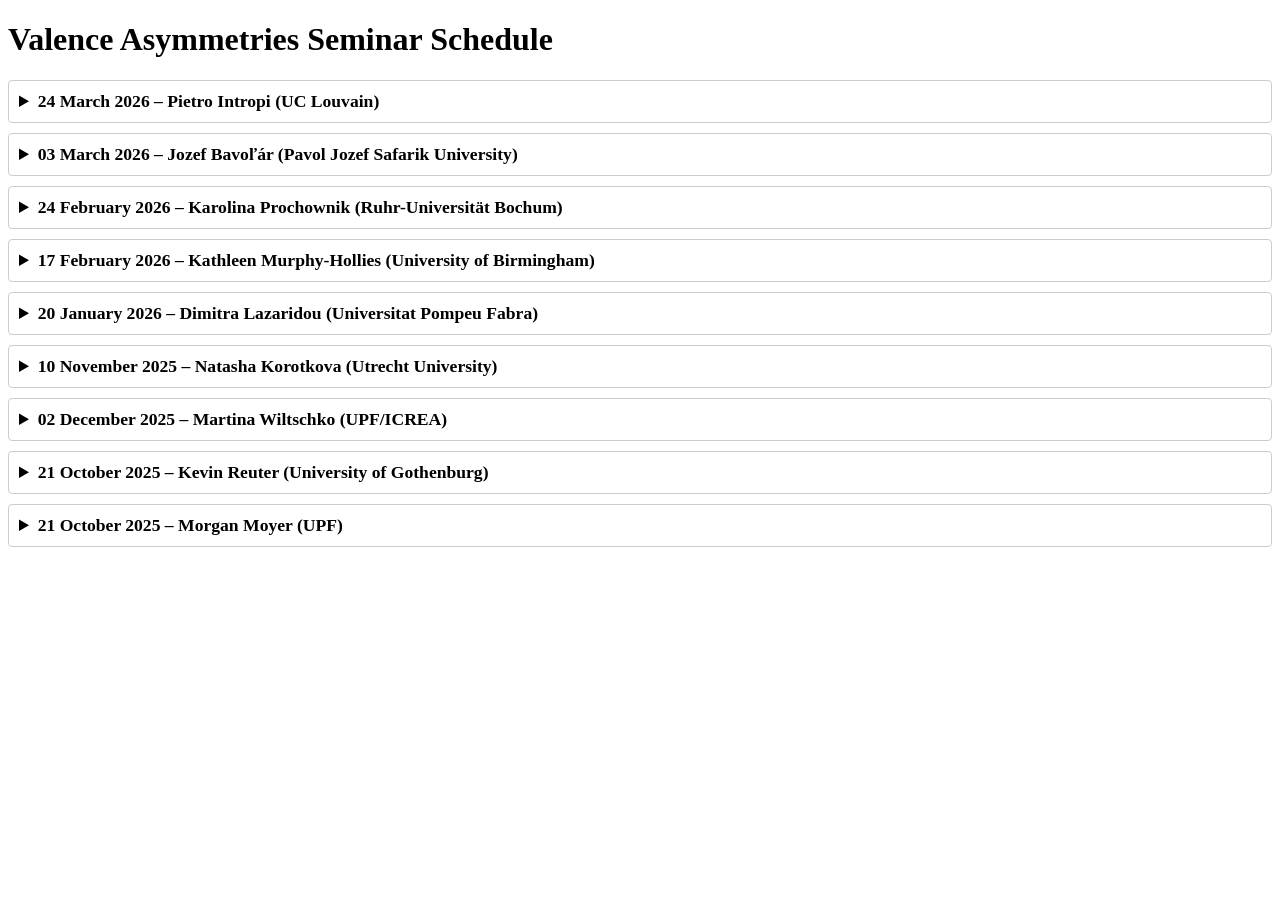
==== index.html @ 58beb97d "made sched page index" ====
<!DOCTYPE html>
<html lang="en">
<head>
  <meta charset="UTF-8">
  <title>Valence Asymmetries Seminar Schedule</title>
  <style>
    details {
      margin: 10px 0;
      border: 1px solid #ccc;
      border-radius: 4px;
      padding: 10px;
    }
    summary {
      cursor: pointer;
      font-weight: bold;
      font-size: 1.1em;
    }
    .speaker-info {
      margin-top: 10px;
      padding-left: 20px;
    }
    .embed-container {
      margin-top: 15px;
      border: 1px solid #ddd;
      border-radius: 4px;
      padding: 10px;
      background-color: #fafafa;
    }
    .embed-container iframe {
      width: 100%;
      height: 400px;
      border: none;
    }
    .embed-placeholder {
      color: #666;
      font-style: italic;
    }
  </style>
</head>
<body>
  <h1>Valence Asymmetries Seminar Schedule</h1>

  <!-- Speaker 1: Most recent -->
  <details>
    <summary>24 March 2026 – Pietro Intropi (UC Louvain)</summary>
    <div class="speaker-info">
      <p><strong>Time:</strong> 12:00 – 13:30</p>
      <div class="embed-container">

        <iframe src="TBD" title="Pietro Intropi - 24 March 2026"></iframe>
        <!-- If no document is available, you can show a placeholder message instead:
        <p class="embed-placeholder">Document will be uploaded soon.</p>
        -->
      </div>
    </div>
  </details>

  <details>
    <summary>03 March 2026 – Jozef Bavoľár (Pavol Jozef Safarik University)</summary>
    <div class="speaker-info">
      <p><strong>Time:</strong> 12:00 – 13:30</p>
      <div class="embed-container">
        <iframe src="https://drive.google.com/drive/u/2/folders/1ffkx4p3bu_Vl2UDKdbYZls8PVN6vrE1I" title="Jozef Bavoľár - 03 March 2026"></iframe>
      </div>
    </div>
  </details>

  <details>
    <summary>24 February 2026 – Karolina Prochownik (Ruhr-Universität Bochum)</summary>
    <div class="speaker-info">
      <p><strong>Time:</strong> 12:00 – 13:30</p>
      <div class="embed-container">
        <iframe src="PATH_TO_YOUR_DOCUMENT_HERE" title="Karolina Prochownik - 24 February 2026"></iframe>
      </div>
    </div>
  </details>

  <details>
    <summary>17 February 2026 – Kathleen Murphy-Hollies (University of Birmingham)</summary>
    <div class="speaker-info">
      <p><strong>Time:</strong> 12:00 – 13:30</p>
      <p><strong>Talk:</strong> "Valence Asymmetries in Adopting..."</p>
      <div class="embed-container">
        <iframe src="PATH_TO_YOUR_DOCUMENT_HERE" title="Kathleen Murphy-Hollies - 17 February 2026"></iframe>
      </div>
    </div>
  </details>

  <details>
    <summary>20 January 2026 – Dimitra Lazaridou (Universitat Pompeu Fabra)</summary>
    <div class="speaker-info">
      <p><strong>Time:</strong> 12:00 – 13:30</p>
      <p><strong>Talk:</strong> "Generics Across Languages: first impressions of developing and using a cross-linguistic toolkit"</p>
      <div class="embed-container">
        <iframe src="PATH_TO_YOUR_DOCUMENT_HERE" title="Dimitra Lazaridou - 20 January 2026"></iframe>
      </div>
    </div>
  </details>

  <details>
    <summary>10 November 2025 – Natasha Korotkova (Utrecht University)</summary>
    <div class="speaker-info">
      <p><strong>Time:</strong> 12:00 – 13:30</p>
      <div class="embed-container">
        <iframe src="PATH_TO_YOUR_DOCUMENT_HERE" title="Natasha Korotkova - 10 November 2025"></iframe>
      </div>
    </div>
  </details>

  <details>
    <summary>02 December 2025 – Martina Wiltschko (UPF/ICREA)</summary>
    <div class="speaker-info">
      <p><strong>Time:</strong> 12:00 – 13:30</p>
      <p><strong>Talk:</strong> "What's in a mirative? And how did it get there?"</p>
      <div class="embed-container">
        <iframe src="PATH_TO_YOUR_DOCUMENT_HERE" title="Martina Wiltschko - 02 December 2025"></iframe>
      </div>
    </div>
  </details>

  <details>
    <summary>21 October 2025 – Kevin Reuter (University of Gothenburg)</summary>
    <div class="speaker-info">
      <p><strong>Time:</strong> 12:00 – 13:30</p>
      <p><strong>Speaker profile:</strong> <a href="https://www.gu.se/en/about/find-staff/kevinreuter" target="_blank">https://www.gu.se/en/about/find-staff/kevinreuter</a></p>
      <div class="embed-container">
        <iframe src="https://drive.google.com/file/d/1AjoQsitcBl03MBVZKU-Ve7ttAIDjQERJ/view?usp=sharing" title="Kevin Reuter - 21 October 2025"></iframe>
      </div>
    </div>
  </details>

  <details>
    <summary>21 October 2025 – Morgan Moyer (UPF)</summary>
    <div class="speaker-info">
      <p><strong>Time:</strong> 12:00 – 13:30</p>
      <div class="embed-container">
        <iframe src="PATH_TO_YOUR_DOCUMENT_HERE" title="Morgan Moyer - 21 October 2025"></iframe>
      </div>
    </div>
  </details>

  <!-- Add more speakers here as you obtain them from the full programme -->

</body>
</html>
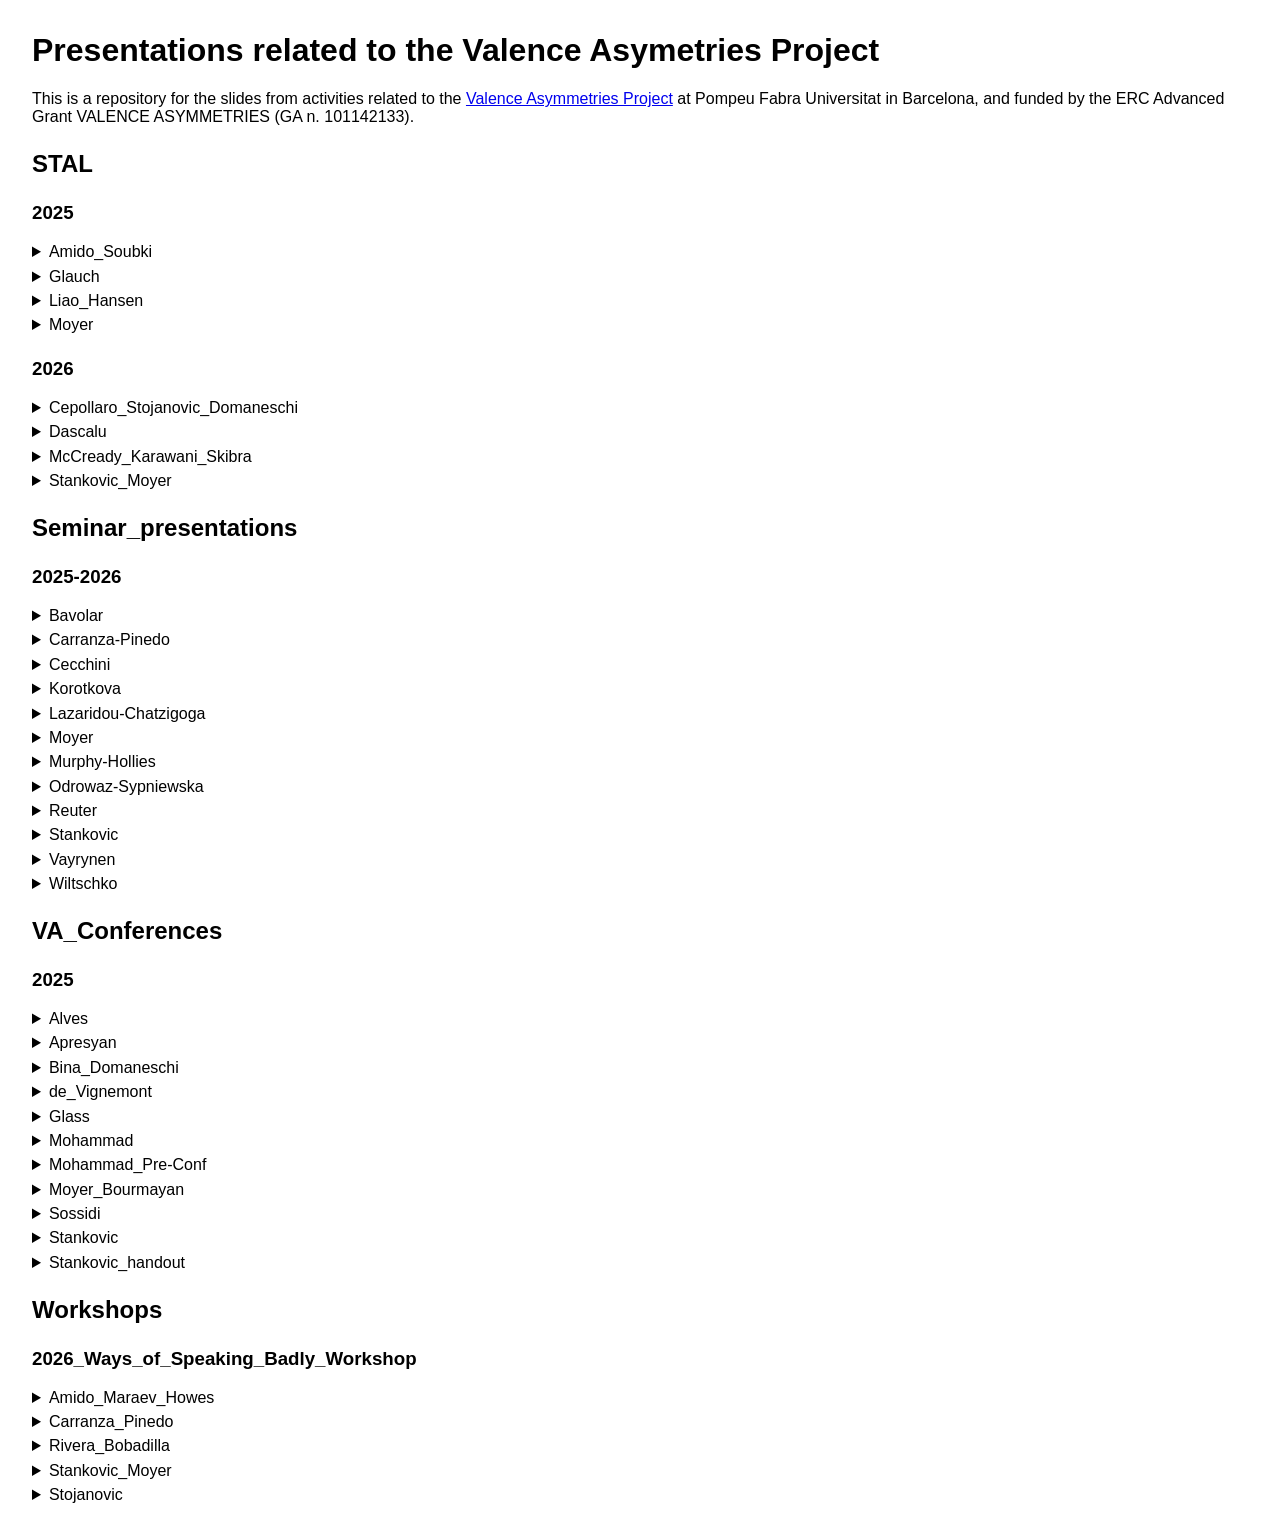
==== commit 9e0de02b: "added correct info" ====
--- a/index.html
+++ b/index.html
@@ -1,145 +1,318 @@
 <!DOCTYPE html>
-<html lang="en">
+<html>
 <head>
-  <meta charset="UTF-8">
-  <title>Valence Asymmetries Seminar Schedule</title>
+  <meta charset='UTF-8'>
+  <title>Presentations related to the Valence Asymetries Project</title>
   <style>
-    details {
-      margin: 10px 0;
-      border: 1px solid #ccc;
-      border-radius: 4px;
-      padding: 10px;
-    }
-    summary {
-      cursor: pointer;
-      font-weight: bold;
-      font-size: 1.1em;
-    }
-    .speaker-info {
-      margin-top: 10px;
-      padding-left: 20px;
-    }
-    .embed-container {
-      margin-top: 15px;
-      border: 1px solid #ddd;
-      border-radius: 4px;
-      padding: 10px;
-      background-color: #fafafa;
-    }
-    .embed-container iframe {
-      width: 100%;
-      height: 400px;
-      border: none;
-    }
-    .embed-placeholder {
-      color: #666;
-      font-style: italic;
-    }
+    body { font-family: sans-serif; margin: 2rem; }
+    h1, h2, h3 { margin-top: 1.5rem; }
+    details { margin: 0.4rem 0; }
+    .speaker-info { margin-left: 1rem; }
+    .embed-container a { text-decoration: none; }
   </style>
 </head>
 <body>
-  <h1>Valence Asymmetries Seminar Schedule</h1>
+<h1>Presentations related to the Valence Asymetries Project</h1>
+    <p>
+      This is a repository for the slides from activities related to the <a href="https://www.upf.edu/web/valence-asymmetries">Valence Asymmetries Project</a> at Pompeu Fabra Universitat in Barcelona, and funded by the ERC Advanced Grant VALENCE ASYMMETRIES (GA n. 101142133).
+    </p>
 
-  <!-- Speaker 1: Most recent -->
-  <details>
-    <summary>24 March 2026 – Pietro Intropi (UC Louvain)</summary>
-    <div class="speaker-info">
-      <p><strong>Time:</strong> 12:00 – 13:30</p>
-      <div class="embed-container">
-
-        <iframe src="TBD" title="Pietro Intropi - 24 March 2026"></iframe>
-        <!-- If no document is available, you can show a placeholder message instead:
-        <p class="embed-placeholder">Document will be uploaded soon.</p>
-        -->
-      </div>
-    </div>
-  </details>
-
-  <details>
-    <summary>03 March 2026 – Jozef Bavoľár (Pavol Jozef Safarik University)</summary>
-    <div class="speaker-info">
-      <p><strong>Time:</strong> 12:00 – 13:30</p>
-      <div class="embed-container">
-        <iframe src="https://drive.google.com/drive/u/2/folders/1ffkx4p3bu_Vl2UDKdbYZls8PVN6vrE1I" title="Jozef Bavoľár - 03 March 2026"></iframe>
-      </div>
-    </div>
-  </details>
-
-  <details>
-    <summary>24 February 2026 – Karolina Prochownik (Ruhr-Universität Bochum)</summary>
-    <div class="speaker-info">
-      <p><strong>Time:</strong> 12:00 – 13:30</p>
-      <div class="embed-container">
-        <iframe src="PATH_TO_YOUR_DOCUMENT_HERE" title="Karolina Prochownik - 24 February 2026"></iframe>
-      </div>
-    </div>
-  </details>
-
-  <details>
-    <summary>17 February 2026 – Kathleen Murphy-Hollies (University of Birmingham)</summary>
-    <div class="speaker-info">
-      <p><strong>Time:</strong> 12:00 – 13:30</p>
-      <p><strong>Talk:</strong> "Valence Asymmetries in Adopting..."</p>
-      <div class="embed-container">
-        <iframe src="PATH_TO_YOUR_DOCUMENT_HERE" title="Kathleen Murphy-Hollies - 17 February 2026"></iframe>
-      </div>
-    </div>
-  </details>
-
-  <details>
-    <summary>20 January 2026 – Dimitra Lazaridou (Universitat Pompeu Fabra)</summary>
-    <div class="speaker-info">
-      <p><strong>Time:</strong> 12:00 – 13:30</p>
-      <p><strong>Talk:</strong> "Generics Across Languages: first impressions of developing and using a cross-linguistic toolkit"</p>
-      <div class="embed-container">
-        <iframe src="PATH_TO_YOUR_DOCUMENT_HERE" title="Dimitra Lazaridou - 20 January 2026"></iframe>
-      </div>
-    </div>
-  </details>
-
-  <details>
-    <summary>10 November 2025 – Natasha Korotkova (Utrecht University)</summary>
-    <div class="speaker-info">
-      <p><strong>Time:</strong> 12:00 – 13:30</p>
-      <div class="embed-container">
-        <iframe src="PATH_TO_YOUR_DOCUMENT_HERE" title="Natasha Korotkova - 10 November 2025"></iframe>
-      </div>
-    </div>
-  </details>
-
-  <details>
-    <summary>02 December 2025 – Martina Wiltschko (UPF/ICREA)</summary>
-    <div class="speaker-info">
-      <p><strong>Time:</strong> 12:00 – 13:30</p>
-      <p><strong>Talk:</strong> "What's in a mirative? And how did it get there?"</p>
-      <div class="embed-container">
-        <iframe src="PATH_TO_YOUR_DOCUMENT_HERE" title="Martina Wiltschko - 02 December 2025"></iframe>
-      </div>
-    </div>
-  </details>
-
-  <details>
-    <summary>21 October 2025 – Kevin Reuter (University of Gothenburg)</summary>
-    <div class="speaker-info">
-      <p><strong>Time:</strong> 12:00 – 13:30</p>
-      <p><strong>Speaker profile:</strong> <a href="https://www.gu.se/en/about/find-staff/kevinreuter" target="_blank">https://www.gu.se/en/about/find-staff/kevinreuter</a></p>
-      <div class="embed-container">
-        <iframe src="https://drive.google.com/file/d/1AjoQsitcBl03MBVZKU-Ve7ttAIDjQERJ/view?usp=sharing" title="Kevin Reuter - 21 October 2025"></iframe>
-      </div>
-    </div>
-  </details>
-
-  <details>
-    <summary>21 October 2025 – Morgan Moyer (UPF)</summary>
-    <div class="speaker-info">
-      <p><strong>Time:</strong> 12:00 – 13:30</p>
-      <div class="embed-container">
-        <iframe src="PATH_TO_YOUR_DOCUMENT_HERE" title="Morgan Moyer - 21 October 2025"></iframe>
-      </div>
-    </div>
-  </details>
-
-  <!-- Add more speakers here as you obtain them from the full programme -->
-
+<h2>STAL</h2>
+<h3>2025</h3>
+  <details>
+    <summary>Amido_Soubki</summary>
+    <div class="speaker-info">
+      <div class="embed-container">
+        <a href="docs/STAL/2025/Amido_Soubki.pdf" target="_blank">Slides</a>
+      </div>
+    </div>
+  </details>
+  <details>
+    <summary>Glauch</summary>
+    <div class="speaker-info">
+      <div class="embed-container">
+        <a href="docs/STAL/2025/Glauch.pdf" target="_blank">Slides</a>
+      </div>
+    </div>
+  </details>
+  <details>
+    <summary>Liao_Hansen</summary>
+    <div class="speaker-info">
+      <div class="embed-container">
+        <a href="docs/STAL/2025/Liao_Hansen.pdf" target="_blank">Slides</a>
+      </div>
+    </div>
+  </details>
+  <details>
+    <summary>Moyer</summary>
+    <div class="speaker-info">
+      <div class="embed-container">
+        <a href="docs/STAL/2025/Moyer.pdf" target="_blank">Slides</a>
+      </div>
+    </div>
+  </details>
+<h3>2026</h3>
+  <details>
+    <summary>Cepollaro_Stojanovic_Domaneschi</summary>
+    <div class="speaker-info">
+      <div class="embed-container">
+        <a href="docs/STAL/2026/Cepollaro_Stojanovic_Domaneschi.pdf" target="_blank">Slides</a>
+      </div>
+    </div>
+  </details>
+  <details>
+    <summary>Dascalu</summary>
+    <div class="speaker-info">
+      <div class="embed-container">
+        <a href="docs/STAL/2026/Dascalu.pdf" target="_blank">Slides</a>
+      </div>
+    </div>
+  </details>
+  <details>
+    <summary>McCready_Karawani_Skibra</summary>
+    <div class="speaker-info">
+      <div class="embed-container">
+        <a href="docs/STAL/2026/McCready_Karawani_Skibra.pdf" target="_blank">Slides</a>
+      </div>
+    </div>
+  </details>
+  <details>
+    <summary>Stankovic_Moyer</summary>
+    <div class="speaker-info">
+      <div class="embed-container">
+        <a href="docs/STAL/2026/Stankovic_Moyer.pdf" target="_blank">Slides</a>
+      </div>
+    </div>
+  </details>
+<h2>Seminar_presentations</h2>
+<h3>2025-2026</h3>
+  <details>
+    <summary>Bavolar</summary>
+    <div class="speaker-info">
+      <div class="embed-container">
+        <a href="docs/Seminar_presentations/2025-2026/Bavolar.pdf" target="_blank">Slides</a>
+      </div>
+    </div>
+  </details>
+  <details>
+    <summary>Carranza-Pinedo</summary>
+    <div class="speaker-info">
+      <div class="embed-container">
+        <a href="docs/Seminar_presentations/2025-2026/Carranza-Pinedo.pdf" target="_blank">Slides</a>
+      </div>
+    </div>
+  </details>
+  <details>
+    <summary>Cecchini</summary>
+    <div class="speaker-info">
+      <div class="embed-container">
+        <a href="docs/Seminar_presentations/2025-2026/Cecchini.pdf" target="_blank">Slides</a>
+      </div>
+    </div>
+  </details>
+  <details>
+    <summary>Korotkova</summary>
+    <div class="speaker-info">
+      <div class="embed-container">
+        <a href="docs/Seminar_presentations/2025-2026/Korotkova.pdf" target="_blank">Slides</a>
+      </div>
+    </div>
+  </details>
+  <details>
+    <summary>Lazaridou-Chatzigoga</summary>
+    <div class="speaker-info">
+      <div class="embed-container">
+        <a href="docs/Seminar_presentations/2025-2026/Lazaridou-Chatzigoga.pdf" target="_blank">Slides</a>
+      </div>
+    </div>
+  </details>
+  <details>
+    <summary>Moyer</summary>
+    <div class="speaker-info">
+      <div class="embed-container">
+        <a href="docs/Seminar_presentations/2025-2026/Moyer.pdf" target="_blank">Slides</a>
+      </div>
+    </div>
+  </details>
+  <details>
+    <summary>Murphy-Hollies</summary>
+    <div class="speaker-info">
+      <div class="embed-container">
+        <a href="docs/Seminar_presentations/2025-2026/Murphy-Hollies.pdf" target="_blank">Slides</a>
+      </div>
+    </div>
+  </details>
+  <details>
+    <summary>Odrowaz-Sypniewska</summary>
+    <div class="speaker-info">
+      <div class="embed-container">
+        <a href="docs/Seminar_presentations/2025-2026/Odrowaz-Sypniewska.pdf" target="_blank">Slides</a>
+      </div>
+    </div>
+  </details>
+  <details>
+    <summary>Reuter</summary>
+    <div class="speaker-info">
+      <div class="embed-container">
+        <a href="docs/Seminar_presentations/2025-2026/Reuter.pdf" target="_blank">Slides</a>
+      </div>
+    </div>
+  </details>
+  <details>
+    <summary>Stankovic</summary>
+    <div class="speaker-info">
+      <div class="embed-container">
+        <a href="docs/Seminar_presentations/2025-2026/Stankovic.pdf" target="_blank">Slides</a>
+      </div>
+    </div>
+  </details>
+  <details>
+    <summary>Vayrynen</summary>
+    <div class="speaker-info">
+      <div class="embed-container">
+        <a href="docs/Seminar_presentations/2025-2026/Vayrynen.pdf" target="_blank">Slides</a>
+      </div>
+    </div>
+  </details>
+  <details>
+    <summary>Wiltschko</summary>
+    <div class="speaker-info">
+      <div class="embed-container">
+        <a href="docs/Seminar_presentations/2025-2026/Wiltschko.pdf" target="_blank">Slides</a>
+      </div>
+    </div>
+  </details>
+<h2>VA_Conferences</h2>
+<h3>2025</h3>
+  <details>
+    <summary>Alves</summary>
+    <div class="speaker-info">
+      <div class="embed-container">
+        <a href="docs/VA_Conferences/2025/Alves.pdf" target="_blank">Slides</a>
+      </div>
+    </div>
+  </details>
+  <details>
+    <summary>Apresyan</summary>
+    <div class="speaker-info">
+      <div class="embed-container">
+        <a href="docs/VA_Conferences/2025/Apresyan.pdf" target="_blank">Slides</a>
+      </div>
+    </div>
+  </details>
+  <details>
+    <summary>Bina_Domaneschi</summary>
+    <div class="speaker-info">
+      <div class="embed-container">
+        <a href="docs/VA_Conferences/2025/Bina_Domaneschi.pdf" target="_blank">Slides</a>
+      </div>
+    </div>
+  </details>
+  <details>
+    <summary>de_Vignemont</summary>
+    <div class="speaker-info">
+      <div class="embed-container">
+        <a href="docs/VA_Conferences/2025/de_Vignemont.pdf" target="_blank">Slides</a>
+      </div>
+    </div>
+  </details>
+  <details>
+    <summary>Glass</summary>
+    <div class="speaker-info">
+      <div class="embed-container">
+        <a href="docs/VA_Conferences/2025/Glass.pdf" target="_blank">Slides</a>
+      </div>
+    </div>
+  </details>
+  <details>
+    <summary>Mohammad</summary>
+    <div class="speaker-info">
+      <div class="embed-container">
+        <a href="docs/VA_Conferences/2025/Mohammad.pdf" target="_blank">Slides</a>
+      </div>
+    </div>
+  </details>
+  <details>
+    <summary>Mohammad_Pre-Conf</summary>
+    <div class="speaker-info">
+      <div class="embed-container">
+        <a href="docs/VA_Conferences/2025/Mohammad_Pre-Conf.pdf" target="_blank">Slides</a>
+      </div>
+    </div>
+  </details>
+  <details>
+    <summary>Moyer_Bourmayan</summary>
+    <div class="speaker-info">
+      <div class="embed-container">
+        <a href="docs/VA_Conferences/2025/Moyer_Bourmayan.pdf" target="_blank">Slides</a>
+      </div>
+    </div>
+  </details>
+  <details>
+    <summary>Sossidi</summary>
+    <div class="speaker-info">
+      <div class="embed-container">
+        <a href="docs/VA_Conferences/2025/Sossidi.pdf" target="_blank">Slides</a>
+      </div>
+    </div>
+  </details>
+  <details>
+    <summary>Stankovic</summary>
+    <div class="speaker-info">
+      <div class="embed-container">
+        <a href="docs/VA_Conferences/2025/Stankovic.pdf" target="_blank">Slides</a>
+      </div>
+    </div>
+  </details>
+  <details>
+    <summary>Stankovic_handout</summary>
+    <div class="speaker-info">
+      <div class="embed-container">
+        <a href="docs/VA_Conferences/2025/Stankovic_handout.pdf" target="_blank">Slides</a>
+      </div>
+    </div>
+  </details>
+<h2>Workshops</h2>
+<h3>2026_Ways_of_Speaking_Badly_Workshop</h3>
+  <details>
+    <summary>Amido_Maraev_Howes</summary>
+    <div class="speaker-info">
+      <div class="embed-container">
+        <a href="docs/Workshops/2026_Ways_of_Speaking_Badly_Workshop/Amido_Maraev_Howes.pdf" target="_blank">Slides</a>
+      </div>
+    </div>
+  </details>
+  <details>
+    <summary>Carranza_Pinedo</summary>
+    <div class="speaker-info">
+      <div class="embed-container">
+        <a href="docs/Workshops/2026_Ways_of_Speaking_Badly_Workshop/Carranza_Pinedo.pdf" target="_blank">Slides</a>
+      </div>
+    </div>
+  </details>
+  <details>
+    <summary>Rivera_Bobadilla</summary>
+    <div class="speaker-info">
+      <div class="embed-container">
+        <a href="docs/Workshops/2026_Ways_of_Speaking_Badly_Workshop/Rivera_Bobadilla.pdf" target="_blank">Slides</a>
+      </div>
+    </div>
+  </details>
+  <details>
+    <summary>Stankovic_Moyer</summary>
+    <div class="speaker-info">
+      <div class="embed-container">
+        <a href="docs/Workshops/2026_Ways_of_Speaking_Badly_Workshop/Stankovic_Moyer.pdf" target="_blank">Slides</a>
+      </div>
+    </div>
+  </details>
+  <details>
+    <summary>Stojanovic</summary>
+    <div class="speaker-info">
+      <div class="embed-container">
+        <a href="docs/Workshops/2026_Ways_of_Speaking_Badly_Workshop/Stojanovic.pdf" target="_blank">Slides</a>
+      </div>
+    </div>
+  </details>
 </body>
 </html>
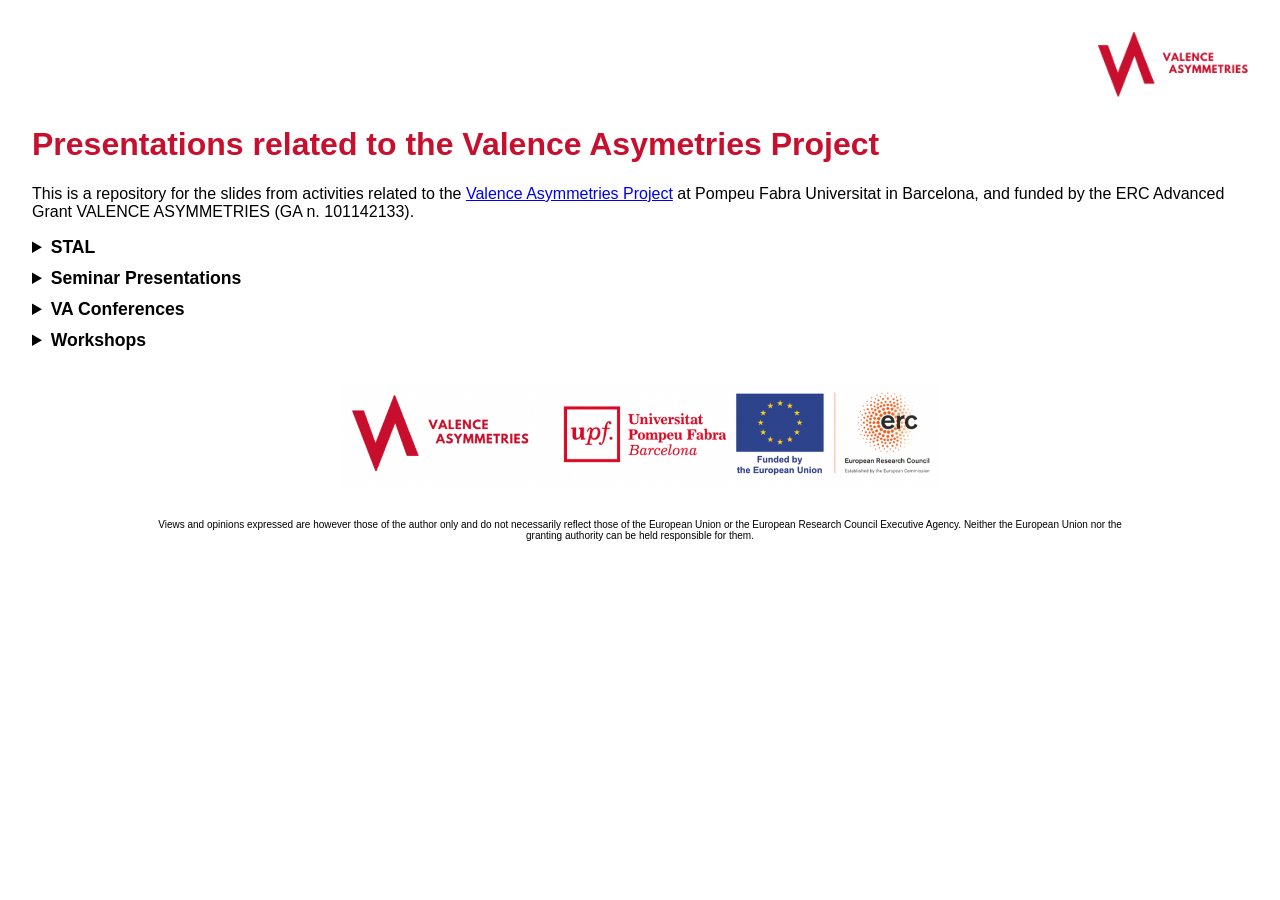
==== commit 4c50636b: "updated the site" ====
--- a/index.html
+++ b/index.html
@@ -1,23 +1,60 @@
 <!DOCTYPE html>
 <html>
 <head>
+
   <meta charset='UTF-8'>
   <title>Presentations related to the Valence Asymetries Project</title>
-  <style>
-    body { font-family: sans-serif; margin: 2rem; }
-    h1, h2, h3 { margin-top: 1.5rem; }
-    details { margin: 0.4rem 0; }
-    .speaker-info { margin-left: 1rem; }
-    .embed-container a { text-decoration: none; }
-  </style>
+
+    <link rel="stylesheet" href="css/style.css">
+
+    <title>&#x1F349 VA repo</title>
+    
+  </head>
+
+  <body>
+
+
+<div>
+  <nav class="site-nav">
+    <button class="nav-toggle" aria-expanded="false" aria-controls="nav-links">
+      ☰ Menu
+    </button>
+    <div id="nav-links" class="nav-links">
+      
+      <a href="https://www.upf.edu/web/valence-asymmetries">
+        <img width="150px" src="images/va-logo.png">
+        <!-- VA Home -->
+      </a>
+
+    
+  </nav>
+</div>
+
 </head>
+
 <body>
+
+<div class="image-wrapper">
+  <div class="spacer"></div>
+  <div class="spacer"></div>
+
+
+</div>
+
+
 <h1>Presentations related to the Valence Asymetries Project</h1>
     <p>
       This is a repository for the slides from activities related to the <a href="https://www.upf.edu/web/valence-asymmetries">Valence Asymmetries Project</a> at Pompeu Fabra Universitat in Barcelona, and funded by the ERC Advanced Grant VALENCE ASYMMETRIES (GA n. 101142133).
     </p>
 
-<h2>STAL</h2>
+<!-- <h2>STAL</h2> -->
+<details>
+  <summary class="details-summary">
+    STAL
+    <span class="caret"></span>
+  </summary>
+
+
 <h3>2025</h3>
   <details>
     <summary>Amido_Soubki</summary>
@@ -84,7 +121,16 @@
       </div>
     </div>
   </details>
-<h2>Seminar_presentations</h2>
+
+</details>
+
+<details>
+  <summary class="details-summary">
+    Seminar Presentations
+    <span class="caret"></span>
+  </summary>
+
+<!-- <h2>Seminar_presentations</h2> -->
 <h3>2025-2026</h3>
   <details>
     <summary>Bavolar</summary>
@@ -182,7 +228,15 @@
       </div>
     </div>
   </details>
-<h2>VA_Conferences</h2>
+</details>
+
+<details>
+  <summary class="details-summary">
+    VA Conferences
+    <span class="caret"></span>
+  </summary>
+
+<!-- <h2>VA_Conferences</h2> -->
 <h3>2025</h3>
   <details>
     <summary>Alves</summary>
@@ -272,7 +326,14 @@
       </div>
     </div>
   </details>
-<h2>Workshops</h2>
+</details>
+
+<details>
+  <summary class="details-summary">
+    Workshops
+    <span class="caret"></span>
+  </summary>
+<!-- <h2>Workshops</h2> -->
 <h3>2026_Ways_of_Speaking_Badly_Workshop</h3>
   <details>
     <summary>Amido_Maraev_Howes</summary>
@@ -314,5 +375,19 @@
       </div>
     </div>
   </details>
+</details>
+
+<div class="image-wrapper">
+  <div class="spacer"></div>
+  <div class="spacer"></div>
+
+  <img class="footer-image" src="images/spanish-labs.png" alt="Footer image">
+    <div class="footer-text">
+    <p>
+      Views and opinions expressed are however those of the author only and do not necessarily reflect those of the European Union or the European Research Council Executive Agency. Neither the European Union nor the granting authority can be held responsible for them.
+    </p>
+  <div class="footer-text">
+</div>
+
 </body>
 </html>
--- a/css/style.css
+++ b/css/style.css
@@ -0,0 +1,156 @@
+
+body { 
+  font-family: sans-serif; 
+  margin: 2rem; 
+}
+
+h1, h2, h3 { 
+  margin-top: 1.5rem; 
+  color: #c7102e;
+}
+
+details { 
+  margin: 0.4rem 0; 
+  margin: 10px 0;
+  border: none;
+  padding: 0;
+}
+.speaker-info { 
+  margin-left: 1rem; 
+}
+
+.embed-container a { 
+  text-decoration: none; 
+}  
+/* caret before text */
+.details-summary::before {
+  /*content: "▸";*/
+  display: inline-block;
+  margin-right: 0.5em;
+  transition: transform 0.2s ease;
+}
+.details-sub::before {
+  /*content: "▸";*/
+  display: inline-block;
+  margin-right: 1.5em;
+  transition: transform 0.2s ease;
+}
+
+summary {
+  cursor: pointer;
+  font-weight: bold;
+  font-size: 1.1em;
+}
+
+.speaker-info {
+  margin-top: 10px;
+  padding-left: 20px;
+}
+
+.embed-container {
+  margin-top: 15px;
+  border: none;
+  border-radius: 0;
+  padding: 0;
+  background-color: transparent;
+}
+
+.embed-container iframe {
+  width: 100%;
+  height: 400px;
+  border: none;
+}
+
+.embed-placeholder {
+  color: #666;
+  font-style: italic;
+}
+
+
+.site-nav {
+  display: flex;
+  justify-content: flex-end;
+  align-items: center;
+}
+
+/* reuse your existing link styles */
+.site-nav a {
+  margin-left: 20px;
+  font-size: 20px;
+  text-transform: uppercase;
+  color: #91d0ba;
+}
+
+.nav-toggle {
+  display: none; /* hidden on desktop */
+}
+
+/* Mobile layout */
+@media (max-width: 768px) {
+  .site-nav {
+    justify-content: space-between;
+  }
+
+  .nav-toggle {
+    display: inline-block;
+    background: none;
+    border: 1px solid #91d0ba;
+    color: #91d0ba;
+    padding: 6px 10px;
+    font-size: 16px;
+    text-transform: uppercase;
+  }
+
+  .nav-links {
+    display: none;
+    flex-direction: column;
+    width: 100%;
+    margin-top: 10px;
+  }
+
+  .nav-links a {
+    display: block;
+    margin: 8px 0;
+  }
+
+  .nav-links.open {
+    display: flex;
+  }
+}
+
+.footer-image {
+  display: block;
+  margin: 2rem auto 0 auto; /* top margin + center */
+  width: 600px;             /* exact width you want */
+  max-width: 100%;          /* ensures it never overflows container */
+  height: auto;             /* keep aspect ratio */
+}
+
+.footer-text {
+  display: block;
+  font-size: 10px;
+  text-align: center;
+  margin: 2rem auto 0 auto; /* top margin + center */
+  width: 1000px;             /* exact width you want */
+  max-width: 100%;          /* ensures it never overflows container */
+  height: auto;             /* keep aspect ratio */
+}
+
+.publications-table {
+  border: none;
+  border-collapse: collapse;
+  width: 100%;
+}
+.publications-table td {
+  border: none;
+  padding: 8px 0;
+  vertical-align: top;
+}
+.publications-table .year {
+  width: 80px;
+  font-weight: bold;
+  color: #666;
+}
+.publications-table .citation {
+  padding-left: 20px;
+}
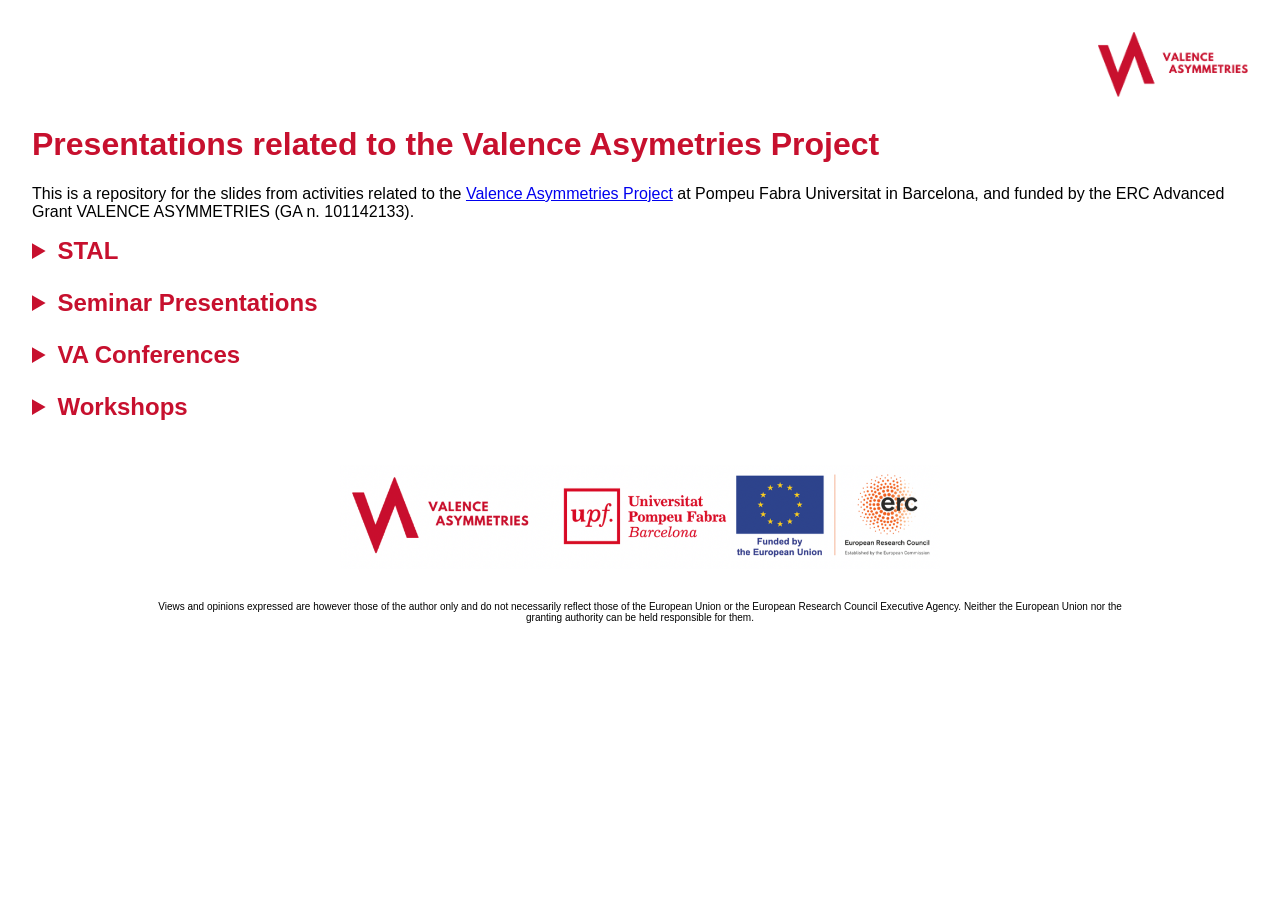
==== commit b5ec427a: "updated headings css" ====
--- a/index.html
+++ b/index.html
@@ -55,7 +55,11 @@
   </summary>
 
 
-<h3>2025</h3>
+<details class="subsection">
+  <summary>
+  2025
+  </summary>
+
   <details>
     <summary>Amido_Soubki</summary>
     <div class="speaker-info">
@@ -88,7 +92,13 @@
       </div>
     </div>
   </details>
-<h3>2026</h3>
+</details>
+
+<details class="subsection">
+  <summary>
+  2026
+  </summary>
+
   <details>
     <summary>Cepollaro_Stojanovic_Domaneschi</summary>
     <div class="speaker-info">
@@ -121,7 +131,7 @@
       </div>
     </div>
   </details>
-
+</details>
 </details>
 
 <details>
@@ -131,7 +141,11 @@
   </summary>
 
 <!-- <h2>Seminar_presentations</h2> -->
-<h3>2025-2026</h3>
+<details class="subsection">
+  <summary>
+  2025
+  -2026</summary>
+
   <details>
     <summary>Bavolar</summary>
     <div class="speaker-info">
@@ -229,15 +243,20 @@
     </div>
   </details>
 </details>
-
+</details>
+
+<!-- <h2>VA_Conferences</h2> -->
 <details>
   <summary class="details-summary">
     VA Conferences
     <span class="caret"></span>
   </summary>
 
-<!-- <h2>VA_Conferences</h2> -->
-<h3>2025</h3>
+<details class="subsection">
+  <summary>
+  2025
+  </summary>
+
   <details>
     <summary>Alves</summary>
     <div class="speaker-info">
@@ -326,6 +345,7 @@
       </div>
     </div>
   </details>
+</details>
 </details>
 
 <details>
@@ -334,7 +354,11 @@
     <span class="caret"></span>
   </summary>
 <!-- <h2>Workshops</h2> -->
-<h3>2026_Ways_of_Speaking_Badly_Workshop</h3>
+<details class="subsection">
+  <summary>
+  2026:
+   Ways of Speaking Badly Workshop</summary>
+
   <details>
     <summary>Amido_Maraev_Howes</summary>
     <div class="speaker-info">
@@ -375,6 +399,7 @@
       </div>
     </div>
   </details>
+</details>
 </details>
 
 <div class="image-wrapper">
--- a/css/style.css
+++ b/css/style.css
@@ -1,39 +1,28 @@
-
-body { 
-  font-family: sans-serif; 
-  margin: 2rem; 
-}
-
-h1, h2, h3 { 
-  margin-top: 1.5rem; 
+/* =========================
+   General
+   ========================= */
+
+body {
+  font-family: sans-serif;
+  margin: 2rem;
+}
+
+h1,
+h2,
+h3 {
+  margin-top: 1.5rem;
   color: #c7102e;
 }
 
-details { 
-  margin: 0.4rem 0; 
+
+/* =========================
+   Speaker / Details
+   ========================= */
+
+details {
   margin: 10px 0;
   border: none;
   padding: 0;
-}
-.speaker-info { 
-  margin-left: 1rem; 
-}
-
-.embed-container a { 
-  text-decoration: none; 
-}  
-/* caret before text */
-.details-summary::before {
-  /*content: "▸";*/
-  display: inline-block;
-  margin-right: 0.5em;
-  transition: transform 0.2s ease;
-}
-.details-sub::before {
-  /*content: "▸";*/
-  display: inline-block;
-  margin-right: 1.5em;
-  transition: transform 0.2s ease;
 }
 
 summary {
@@ -47,12 +36,72 @@
   padding-left: 20px;
 }
 
+/* Nested subsections */
+.subsection {
+  margin-left: 20px;
+  margin-top: 10px;
+}
+
+.subsection > summary {
+  font-size: 1em;
+  font-weight: bold;
+}
+
+.subsection > details {
+  margin-left: 20px;
+}
+
+
+/* Main section */
+details > summary {
+  cursor: pointer;
+  font-size: 1.5em;
+  font-weight: bold;
+  color: #c7102e;
+  margin: 12px 0;
+}
+
+
+/* Year / subsection */
+details.subsection {
+  margin-left: 20px;
+  font-size: 1.15em;
+}
+
+details.subsection > summary {
+  cursor: pointer;
+  font-size: 1em;
+  font-weight: bold;
+  color: #555;
+  margin: 8px 0;
+}
+
+
+/* Speaker */
+details.subsection > details {
+  margin-left: 20px;
+}
+
+details.subsection > details > summary {
+  cursor: pointer;
+  font-size: 0.95em;
+  font-weight: normal;
+  color: #333;
+}
+
+/* =========================
+   Embedded Content
+   ========================= */
+
 .embed-container {
   margin-top: 15px;
   border: none;
-  border-radius: 0;
   padding: 0;
-  background-color: transparent;
+  background: transparent;
+}
+
+.embed-container a {
+  text-decoration: none;
 }
 
 .embed-container iframe {
@@ -66,6 +115,10 @@
   font-style: italic;
 }
 
+
+/* =========================
+   Navigation
+   ========================= */
 
 .site-nav {
   display: flex;
@@ -73,7 +126,6 @@
   align-items: center;
 }
 
-/* reuse your existing link styles */
 .site-nav a {
   margin-left: 20px;
   font-size: 20px;
@@ -82,23 +134,78 @@
 }
 
 .nav-toggle {
-  display: none; /* hidden on desktop */
-}
-
-/* Mobile layout */
+  display: none;
+}
+
+
+/* =========================
+   Footer
+   ========================= */
+
+.footer-image {
+  display: block;
+  width: 600px;
+  max-width: 100%;
+  height: auto;
+  margin: 2rem auto 0;
+}
+
+.footer-text {
+  display: block;
+  width: 100%;
+  max-width: 1000px;
+  margin: 2rem auto 0;
+  font-size: 10px;
+  text-align: center;
+}
+
+
+/* =========================
+   Publications
+   ========================= */
+
+.publications-table {
+  width: 100%;
+  border: none;
+  border-collapse: collapse;
+}
+
+.publications-table td {
+  padding: 8px 0;
+  border: none;
+  vertical-align: top;
+}
+
+.publications-table .year {
+  width: 80px;
+  font-weight: bold;
+  color: #666;
+}
+
+.publications-table .citation {
+  padding-left: 20px;
+}
+
+
+/* =========================
+   Mobile
+   ========================= */
+
 @media (max-width: 768px) {
+
   .site-nav {
     justify-content: space-between;
   }
 
   .nav-toggle {
     display: inline-block;
+    padding: 6px 10px;
+    border: 1px solid #91d0ba;
     background: none;
-    border: 1px solid #91d0ba;
     color: #91d0ba;
-    padding: 6px 10px;
     font-size: 16px;
     text-transform: uppercase;
+    cursor: pointer;
   }
 
   .nav-links {
@@ -116,41 +223,4 @@
   .nav-links.open {
     display: flex;
   }
-}
-
-.footer-image {
-  display: block;
-  margin: 2rem auto 0 auto; /* top margin + center */
-  width: 600px;             /* exact width you want */
-  max-width: 100%;          /* ensures it never overflows container */
-  height: auto;             /* keep aspect ratio */
-}
-
-.footer-text {
-  display: block;
-  font-size: 10px;
-  text-align: center;
-  margin: 2rem auto 0 auto; /* top margin + center */
-  width: 1000px;             /* exact width you want */
-  max-width: 100%;          /* ensures it never overflows container */
-  height: auto;             /* keep aspect ratio */
-}
-
-.publications-table {
-  border: none;
-  border-collapse: collapse;
-  width: 100%;
-}
-.publications-table td {
-  border: none;
-  padding: 8px 0;
-  vertical-align: top;
-}
-.publications-table .year {
-  width: 80px;
-  font-weight: bold;
-  color: #666;
-}
-.publications-table .citation {
-  padding-left: 20px;
 }
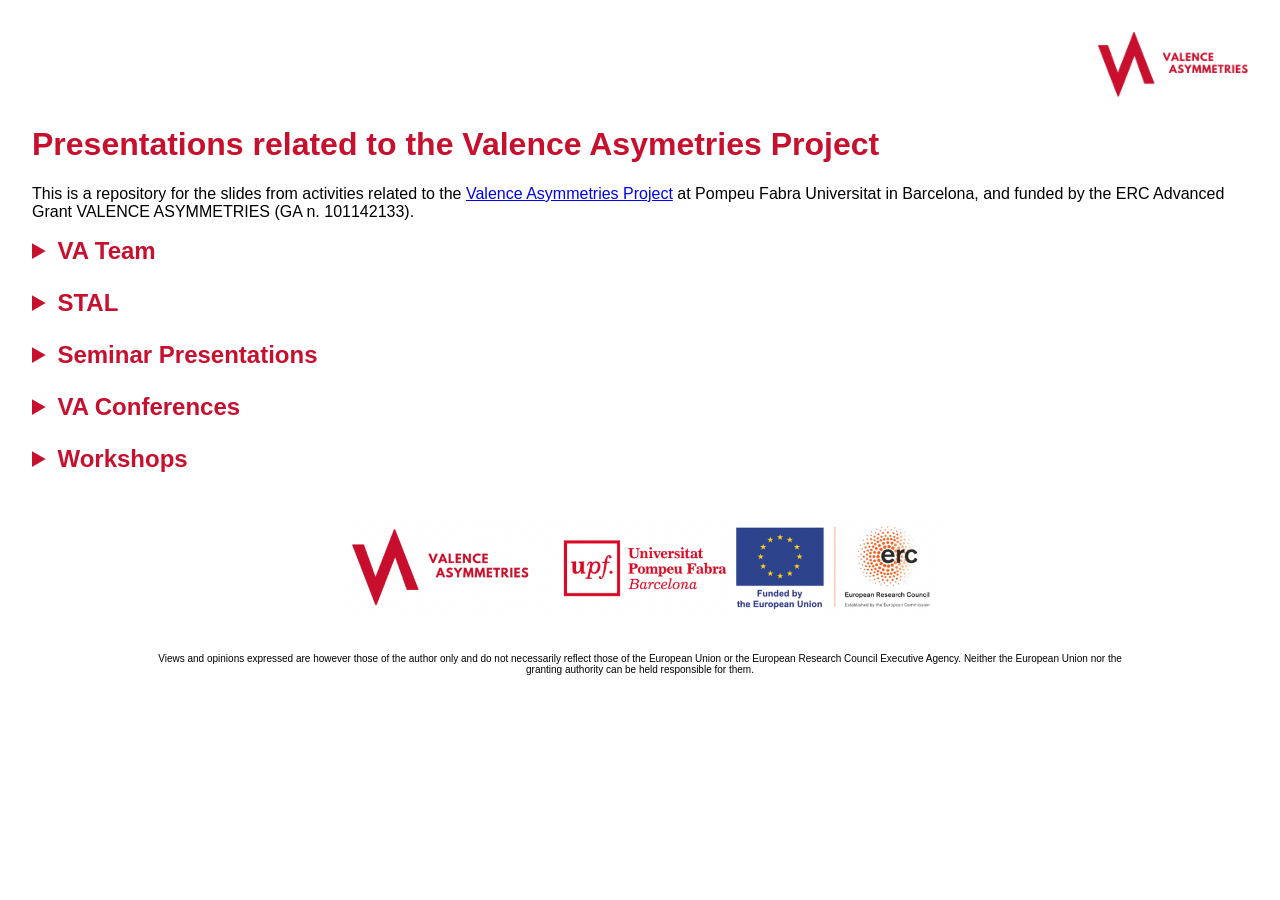
==== commit fcb90b6b: "added isidora presentations" ====
--- a/index.html
+++ b/index.html
@@ -3,7 +3,7 @@
 <head>
 
   <meta charset='UTF-8'>
-  <title>Presentations related to the Valence Asymetries Project</title>
+  <title>Valence Asymetries Presentations Repository</title>
 
     <link rel="stylesheet" href="css/style.css">
 
@@ -47,7 +47,51 @@
       This is a repository for the slides from activities related to the <a href="https://www.upf.edu/web/valence-asymmetries">Valence Asymmetries Project</a> at Pompeu Fabra Universitat in Barcelona, and funded by the ERC Advanced Grant VALENCE ASYMMETRIES (GA n. 101142133).
     </p>
 
-<!-- <h2>STAL</h2> -->
+
+<details>
+  <summary class="details-summary">
+    VA Team
+    <span class="caret"></span>
+  </summary>
+
+      <details class="subsection">
+      <summary>Isidora
+        <span class="caret"></span>
+      </summary>
+
+
+      <div class="speaker-info">
+        <details class="subsection">
+          <summary>2026
+            <span class="caret"></span>
+          </summary>
+        
+          <div class="speaker-info">
+            <div><a href="Isidora/2026-06-PLM-talk-Slursarepernicious.pdf">PLM</a></div>
+
+            <div><a href="Isidora/2026-04-TSAcolloquium-talk-moralthoughtsharing.pdf">TSAcolloquium</a></div>
+        
+            <div><a href="Isidora/2026-03-UCL-talk-axiologicallyopposedadjectives.pdf">UCL</a></div>
+          </div>
+        </details>
+
+        <details class="subsection">
+          <summary>2024
+            <span class="caret"></span>
+          </summary>
+          
+            <div class="speaker-info">
+              <div><a href="Isidora/2024-10-Krakow-talk_notgoodimpliesbad.pdf">Krakow</a></div>
+              <div><a href="Isidora/2024-09-XPrag_it.pdf">XPrag_it</a></div>
+            </div>
+        </details>
+      </div>
+      
+    </details>
+  </details>
+
+</details>
+
 <details>
   <summary class="details-summary">
     STAL
@@ -367,6 +411,7 @@
       </div>
     </div>
   </details>
+
   <details>
     <summary>Carranza_Pinedo</summary>
     <div class="speaker-info">
@@ -375,6 +420,7 @@
       </div>
     </div>
   </details>
+
   <details>
     <summary>Rivera_Bobadilla</summary>
     <div class="speaker-info">
@@ -383,6 +429,7 @@
       </div>
     </div>
   </details>
+
   <details>
     <summary>Stankovic_Moyer</summary>
     <div class="speaker-info">
@@ -391,6 +438,7 @@
       </div>
     </div>
   </details>
+
   <details>
     <summary>Stojanovic</summary>
     <div class="speaker-info">
